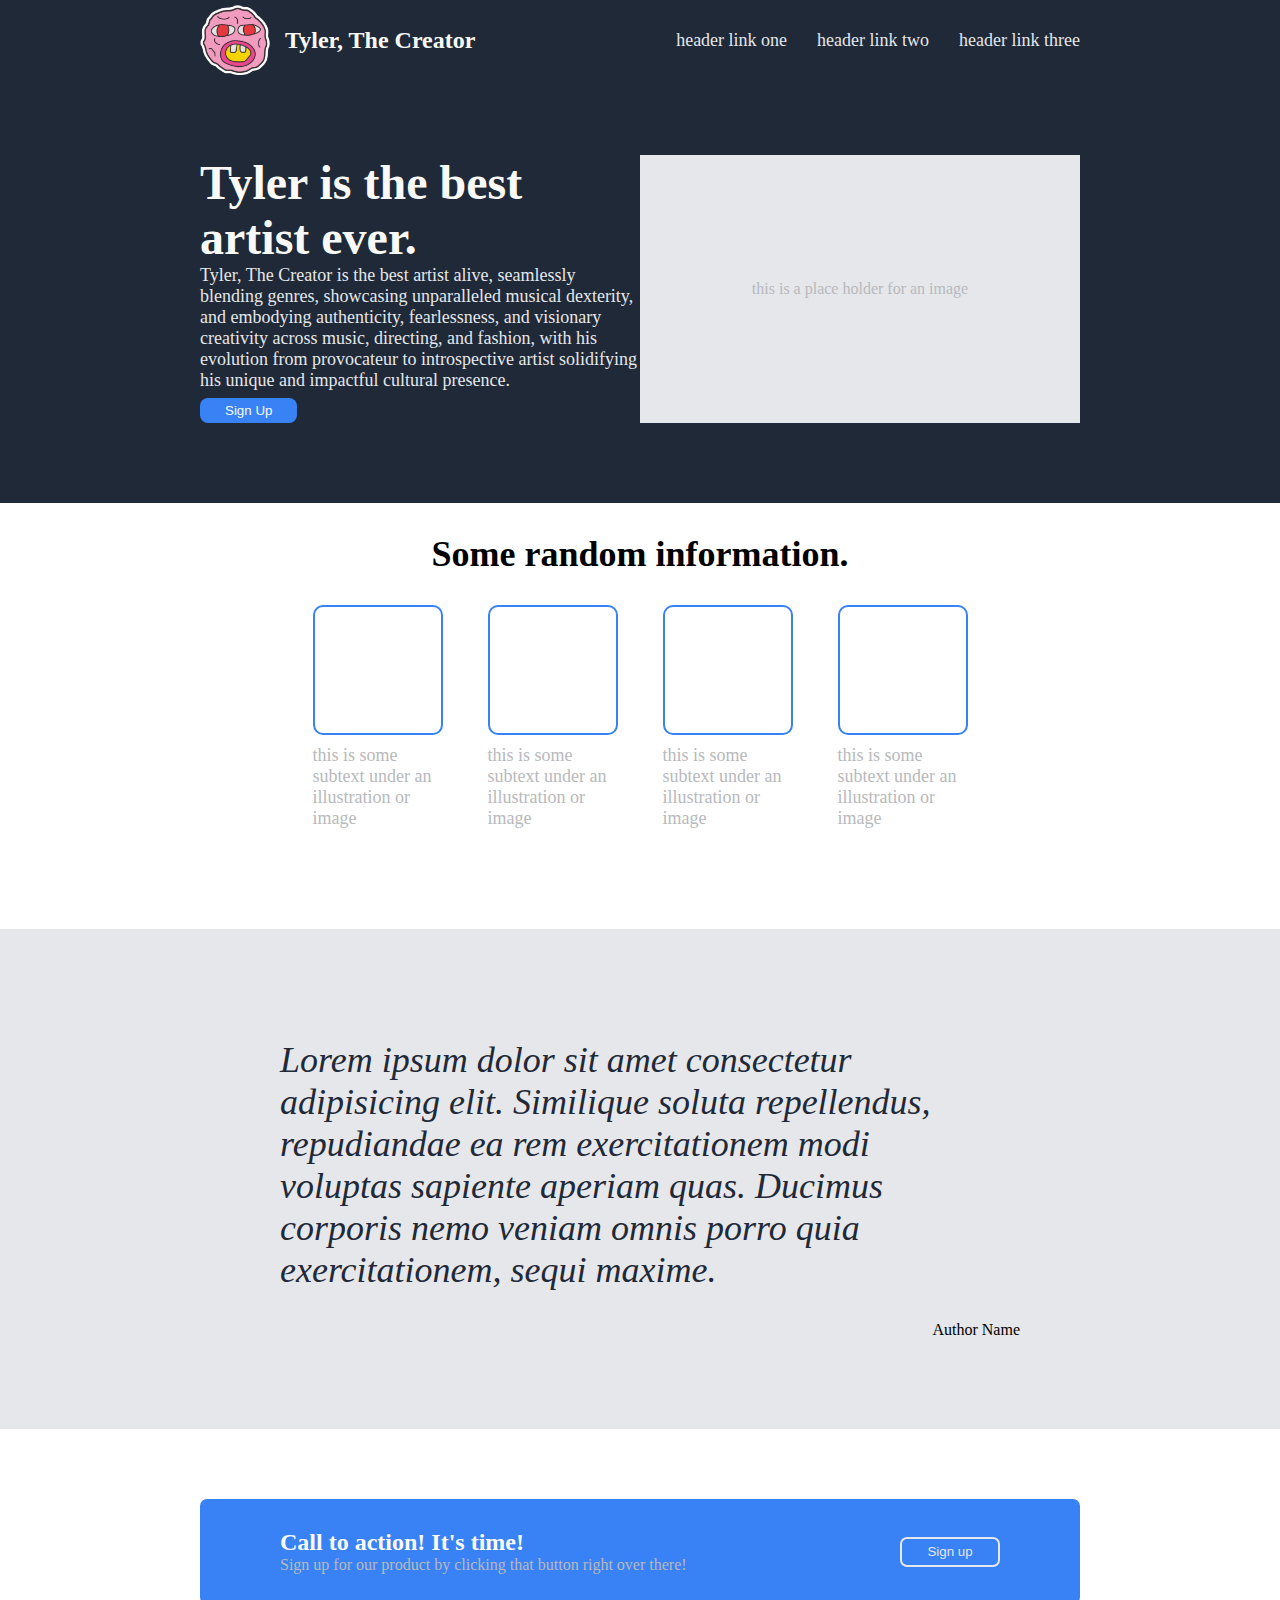
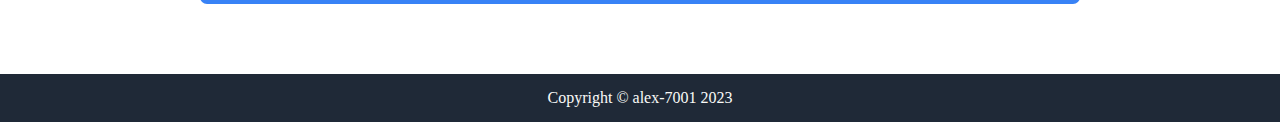
==== index.html @ 18d8a0e2 "Changed the content in paragraph header" ====
<!DOCTYPE html>
<html lang="en">
<head>
  <meta charset="UTF-8">
  <meta name="viewport" content="width=device-width, initial-scale=1.0">
  <title>Landing Page</title>
  <link rel="stylesheet" href="styles/index.css">
</head>
<body>
  <div class="first-container">
    <div class="header">
      <img id="logo" alt="cherry bomb logo" src="images/cherry_bomb_logo.png">
      <h1 class="header-logo">Tyler, The Creator</h1>
      <div class="links">
        <a class="link one" href="#">header link one</a>
        <a class="link two" href="#">header link two</a>
        <a class="link three" href="#">header link three</a>
      </div>
    </div>
    <div class="content-container">
      <div class="content">
        <h2 class="main-text">Tyler is the best artist ever.</h2>
        <p class="secondary-text">Tyler, The Creator is the best artist alive, seamlessly blending genres, showcasing unparalleled musical dexterity, and embodying authenticity, fearlessness, and visionary creativity across music, directing, and fashion, with his evolution from provocateur to introspective artist solidifying his unique and impactful cultural presence.</p>
        <button class="button">Sign Up</button>
      </div>
      <div class="image-container">this is a place holder for an image</div>
    </div>
  </div>
  <div class="second-container">
    <div class="content-container">
      <h1 class="information-header">
        Some random information.
      </h1>
      <div class="main-box-container">
        <div class="box-container">
          <div class="box-one"></div>
          <p class="box-content">this is some subtext under an illustration or image</p>
        </div>
        <div class="box-container">
          <div class="box-two"></div>
          <p class="box-content">this is some subtext under an illustration or image</p>
        </div>
        <div class="box-container">
          <div class="box-three"></div>
          <p class="box-content">this is some subtext under an illustration or image</p>
        </div>
        <div class="box-container">
          <div class="box-four"></div>
          <p class="box-content">this is some subtext under an illustration or image</p>
        </div>
      </div>
    </div>
  </div>
  <div class="third-container">
      <div class="content-container">
        <p id="quote">Lorem ipsum dolor sit amet consectetur adipisicing elit. Similique soluta repellendus, repudiandae ea rem exercitationem modi voluptas sapiente aperiam quas. Ducimus corporis nemo veniam omnis porro quia exercitationem, sequi maxime.</p>
        <p id="author">Author Name</p>
      </div>
  </div>
  <div class="fourth-container">
    <div class="content-container">
      <div class="action-content">
        <h2>Call to action! It's time!</h2>
        <p>Sign up for our product by clicking that button right over there!</p>
      </div>
      <button id="action-button">Sign up</button>
    </div>
  </div>
  <div class="fifth-container">
    <p>Copyright &copy alex-7001 2023</p>
  </div>
</body>
</html>
---- styles/index.css ----
* {
  margin: 0px;
  padding: 0px;
  box-sizing: border-box;
}

.first-container{ 
  background-color: #1F2937;
  display: flex;
  padding-top: 5px;
  flex-direction: column;
}

.header {
  flex: 1;
  /* change margin to 200px */
  margin: 0px 200px;
  display: flex;
  /* border: 1px solid #ffff00; */
  flex-wrap: wrap;
  justify-content: space-between;
  align-items: center;
  gap: 15px;
}

#logo {
  width: 70px;
  height: 70px;
}

.header-logo {
  font-size: 24px;
  color: #F9FAF8;
  /* border: 2px solid; */
}

.links {
  /* border: 1px solid red; */
  display: flex;
  flex-wrap: wrap;
  gap: 30px;
  flex: 1;
  justify-content: flex-end;
  align-items: center;
}

.links > * {
  font-size: 18px;
  color: #E5E7EB;
  text-decoration: none;
}

.links > *:hover {
  text-decoration: underline;
}

.first-container .content-container {
  /* border: 2px solid yellow; */
  display: flex;
  flex: 1;
  margin: 80px 200px;
}

.content {
  /* border: 1px solid ; */
  display: flex;
  flex-direction: column;
  width: 500px;
  flex: 1;
}

.main-text {
  color: #F9FAF8;
  font-size: 48px;
  width: 400px;
  /* border: 1px solid red;
  background-color: green; */
}

.secondary-text {
  /* background-color: red; */
  flex: 1;
  font-size: 18px;
  color: #E5E7EB;
}

.button {
  background-color: #3882F6;
  width: fit-content;
  padding: 5px 25px;
  margin-top: 7px;
  border-radius: 8px;
  color: #F9FAF8;
  border: 0px;
}

.image-container {
  flex: 1;
  display: flex;
  background-color: #E5E7EB;
  justify-content: center;
  align-items: center;
  color: #b8b9bc;
}

.second-container,
.fourth-container{ 
  display: flex;
}


.second-container .content-container {
  /* border: 2px solid yellow; */
  display: flex;
  flex: 1;
  margin: 30px 200px;
  margin-bottom: 100px;
  flex-direction: column;
  align-items: center;
}

.information-header {
  /* border: 2px solid black; */
  display: flex;
  justify-content: center;
  font-size: 36px;
}

.main-box-container {
  /* border: 2px solid green; */
  display: flex;
  justify-content: space-around;
  width: 700px;
  margin-top: 30px;
}

.box-container {
  /* border: 1px solid black;
  background-color: blueviolet; */
  display: flex;
  flex-direction: column;
  align-items: center;
  width: 130px;
}

.box-one,
.box-two,
.box-three,
.box-four {
  border: 2px solid #3882F6;
  height: 130px;
  width: 130px;
  border-radius: 10px;
}

p.box-content {
  /* border: 1px solid yellow;
  color: red; */
  font-size: 18px;
  color: #b8b9bc;
  margin-top: 10px;
}

.third-container {
  display: flex;
  background-color: #E5E7EB;
}

.third-container .content-container {
  /* border: 2px solid yellow; */
  display: flex;
  flex: 1;
  margin: 30px 200px;
  /* margin-bottom: 100px; */
  flex-direction: column;
  padding: 60px;
  align-items: flex-end;
  gap: 10px;
}

#quote {
  /* border: 2px solid black; */
  font-size: 36px;
  color: #1F2937;
  font-style: italic;
  padding: 20px;
}

.fourth-container .content-container {
  background-color: #3882F6;
  display: flex;
  flex: 1;
  margin: 70px 200px;
  border-radius: 7px;
  padding: 30px 80px;
  justify-content: space-between;
  align-items: center;
}

.action-content h2 {
  color: #F9FAF8;
}

.action-content p {
  color: #b8b9bc;
}

#action-button {
  width: 100px;
  height: 30px;
  background-color: #3882F6;
  border: 2px solid #E5E7EB;
  border-radius: 7px;
  color: #E5E7EB;
}

.fifth-container {
  background-color: #1F2937;
  display: flex;
  justify-content: center;
}

.fifth-container p {
  margin: 15px 200px;
  color: #F9FAF8;
}
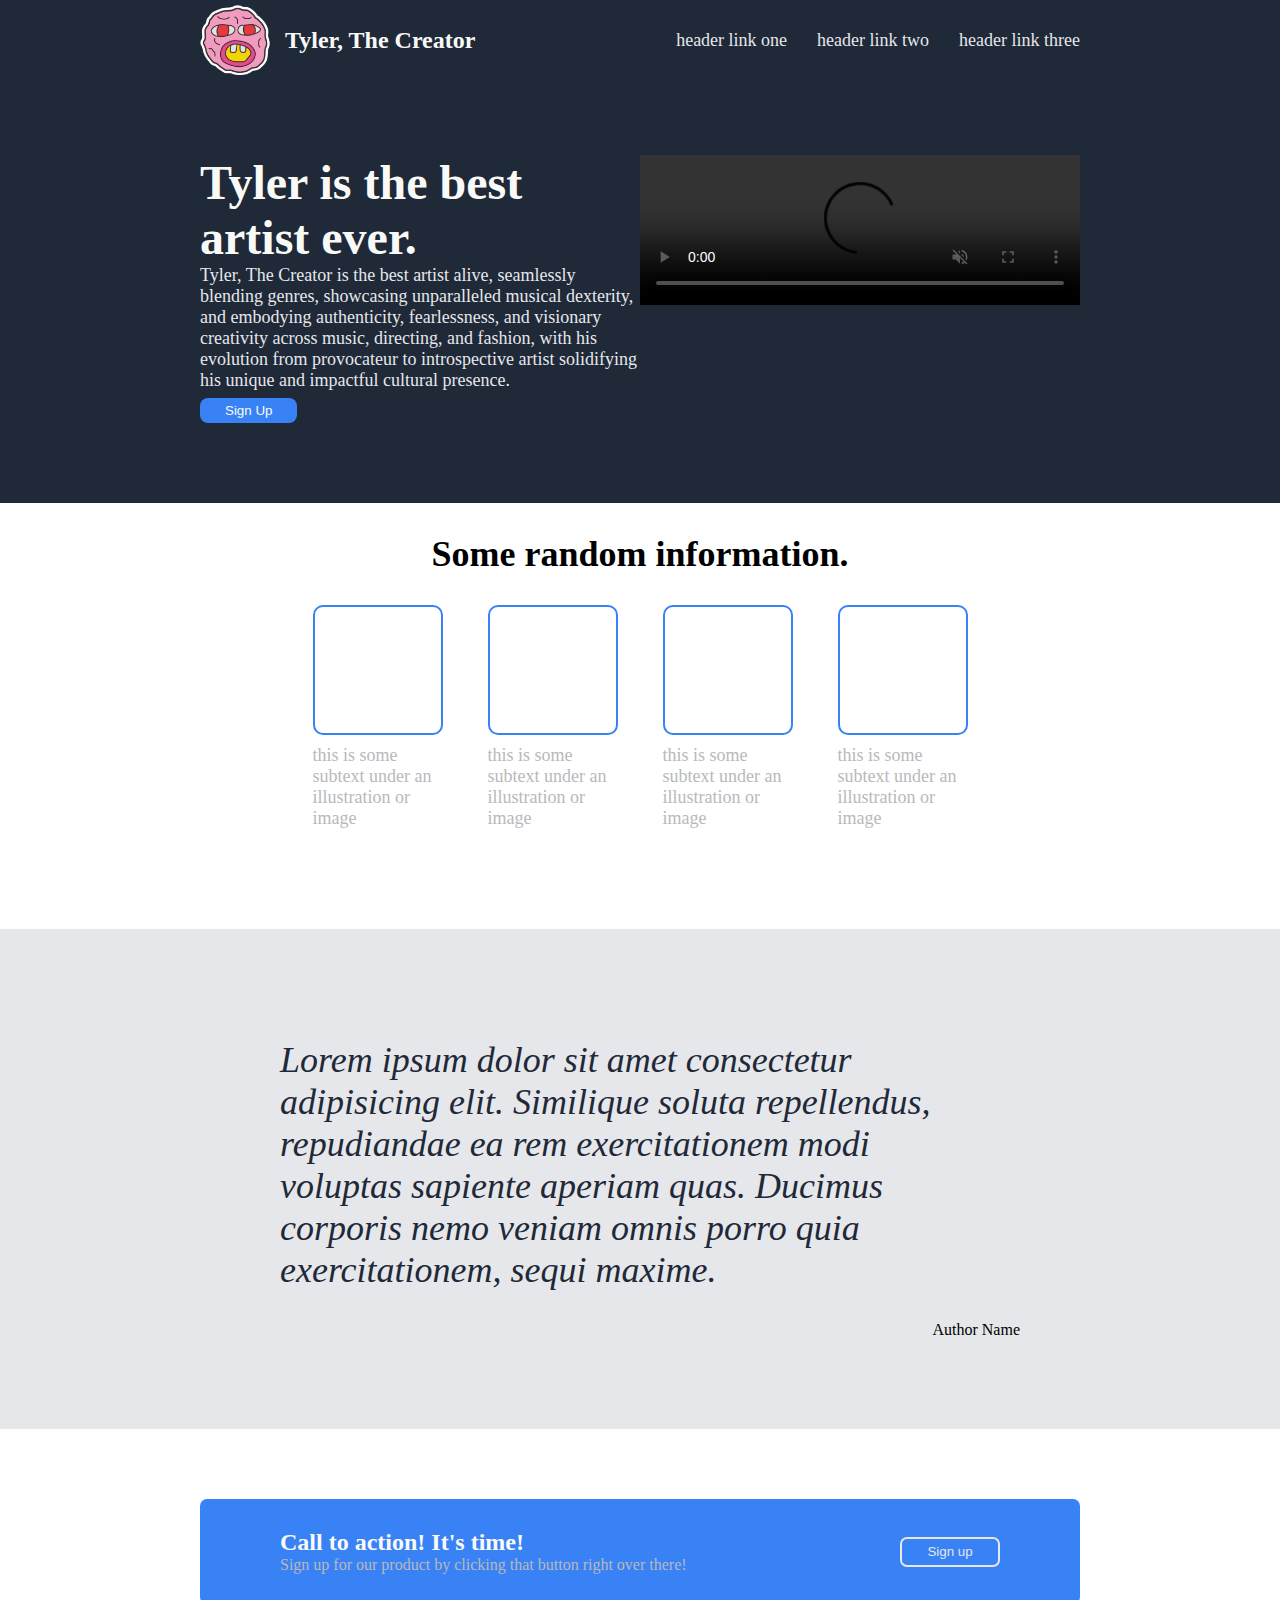
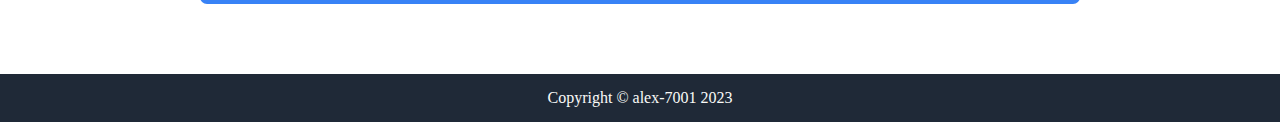
==== commit a755d160: "Added find your wings video into html" ====
--- a/index.html
+++ b/index.html
@@ -23,7 +23,7 @@
         <p class="secondary-text">Tyler, The Creator is the best artist alive, seamlessly blending genres, showcasing unparalleled musical dexterity, and embodying authenticity, fearlessness, and visionary creativity across music, directing, and fashion, with his evolution from provocateur to introspective artist solidifying his unique and impactful cultural presence.</p>
         <button class="button">Sign Up</button>
       </div>
-      <div class="image-container">this is a place holder for an image</div>
+      <video id="video" src="videos/Tyler, The Creator - Find Your Wings (Music Video).mp4" controls autoplay muted></video>
     </div>
   </div>
   <div class="second-container">
--- a/styles/index.css
+++ b/styles/index.css
@@ -94,13 +94,10 @@
   border: 0px;
 }
 
-.image-container {
-  flex: 1;
-  display: flex;
-  background-color: #E5E7EB;
-  justify-content: center;
-  align-items: center;
-  color: #b8b9bc;
+#video {
+  flex: 1;
+  width: 300px;
+  height: fit-content;
 }
 
 .second-container,
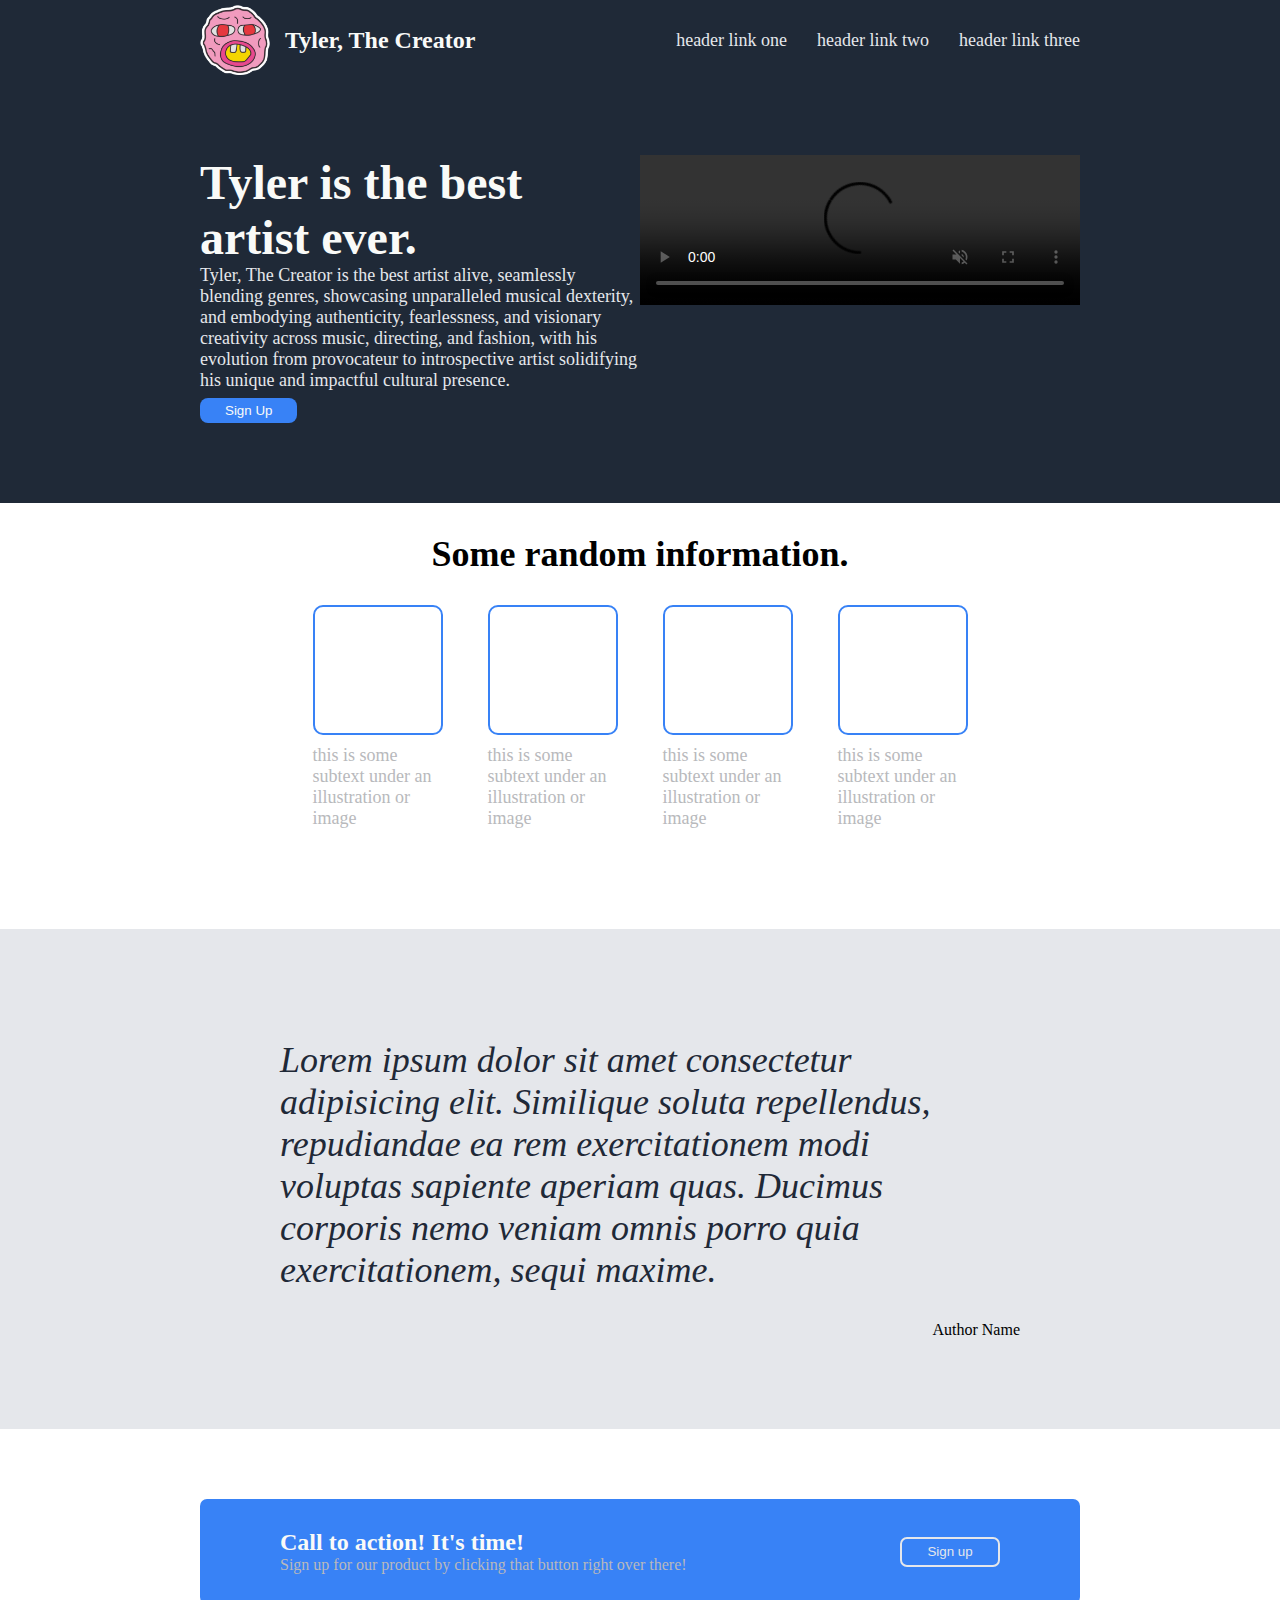
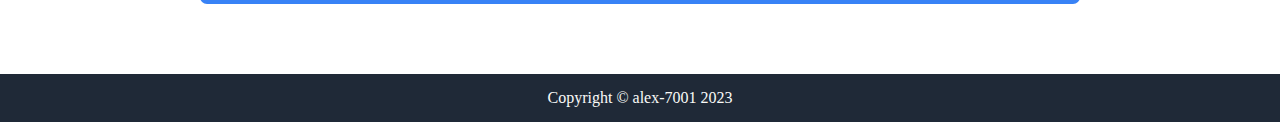
==== commit 00b1c589: "Trimmed the video" ====
--- a/index.html
+++ b/index.html
@@ -23,7 +23,7 @@
         <p class="secondary-text">Tyler, The Creator is the best artist alive, seamlessly blending genres, showcasing unparalleled musical dexterity, and embodying authenticity, fearlessness, and visionary creativity across music, directing, and fashion, with his evolution from provocateur to introspective artist solidifying his unique and impactful cultural presence.</p>
         <button class="button">Sign Up</button>
       </div>
-      <video id="video" src="videos/Tyler, The Creator - Find Your Wings (Music Video).mp4" controls autoplay muted></video>
+      <video id="video" src="videos/find_your_wings.mp4" controls autoplay muted></video>
     </div>
   </div>
   <div class="second-container">
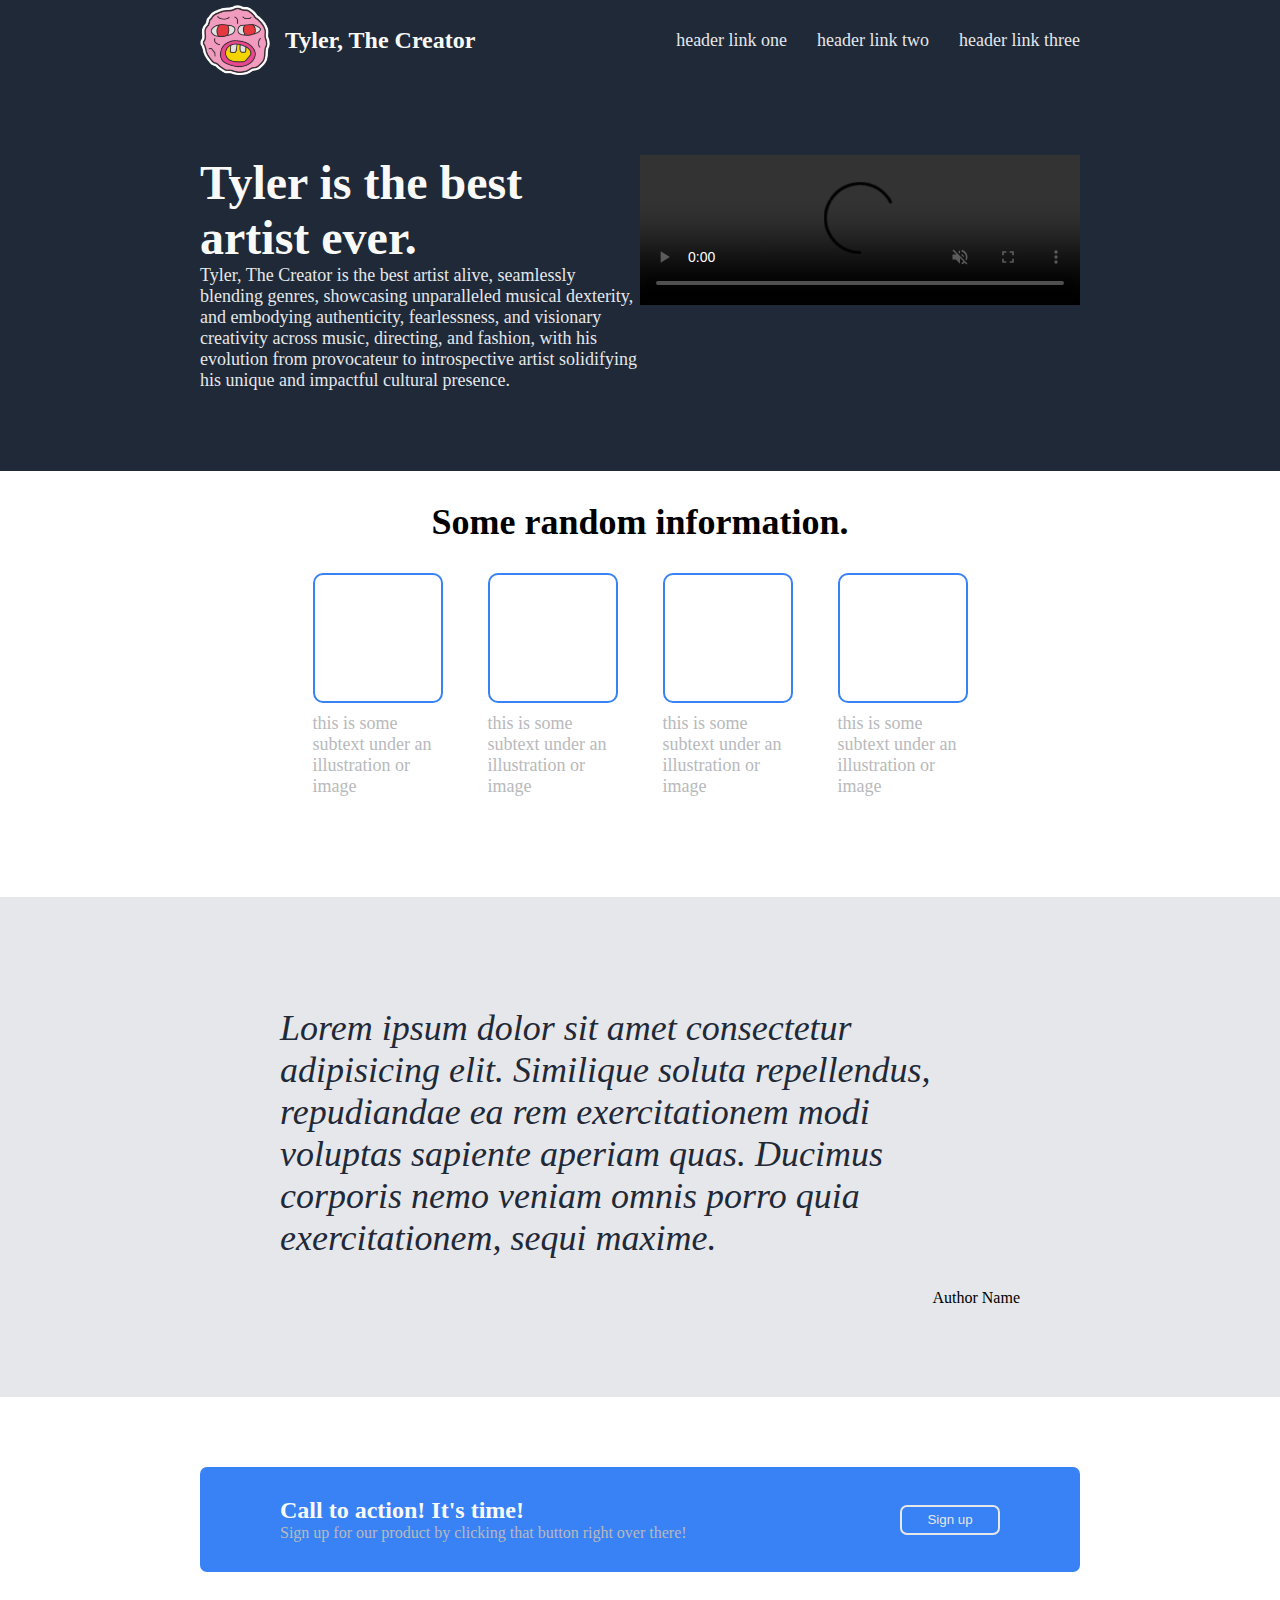
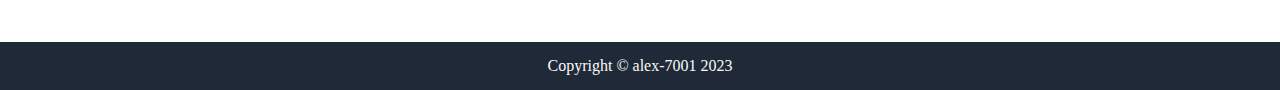
==== commit 09c51a51: "Removed button from first container" ====
--- a/index.html
+++ b/index.html
@@ -21,9 +21,8 @@
       <div class="content">
         <h2 class="main-text">Tyler is the best artist ever.</h2>
         <p class="secondary-text">Tyler, The Creator is the best artist alive, seamlessly blending genres, showcasing unparalleled musical dexterity, and embodying authenticity, fearlessness, and visionary creativity across music, directing, and fashion, with his evolution from provocateur to introspective artist solidifying his unique and impactful cultural presence.</p>
-        <button class="button">Sign Up</button>
       </div>
-      <video id="video" src="videos/find_your_wings.mp4" controls autoplay muted></video>
+      <video id="video" src="videos/find_your_wings.mp4" controls autoplay muted loop></video>
     </div>
   </div>
   <div class="second-container">
--- a/styles/index.css
+++ b/styles/index.css
@@ -82,16 +82,6 @@
   flex: 1;
   font-size: 18px;
   color: #E5E7EB;
-}
-
-.button {
-  background-color: #3882F6;
-  width: fit-content;
-  padding: 5px 25px;
-  margin-top: 7px;
-  border-radius: 8px;
-  color: #F9FAF8;
-  border: 0px;
 }
 
 #video {
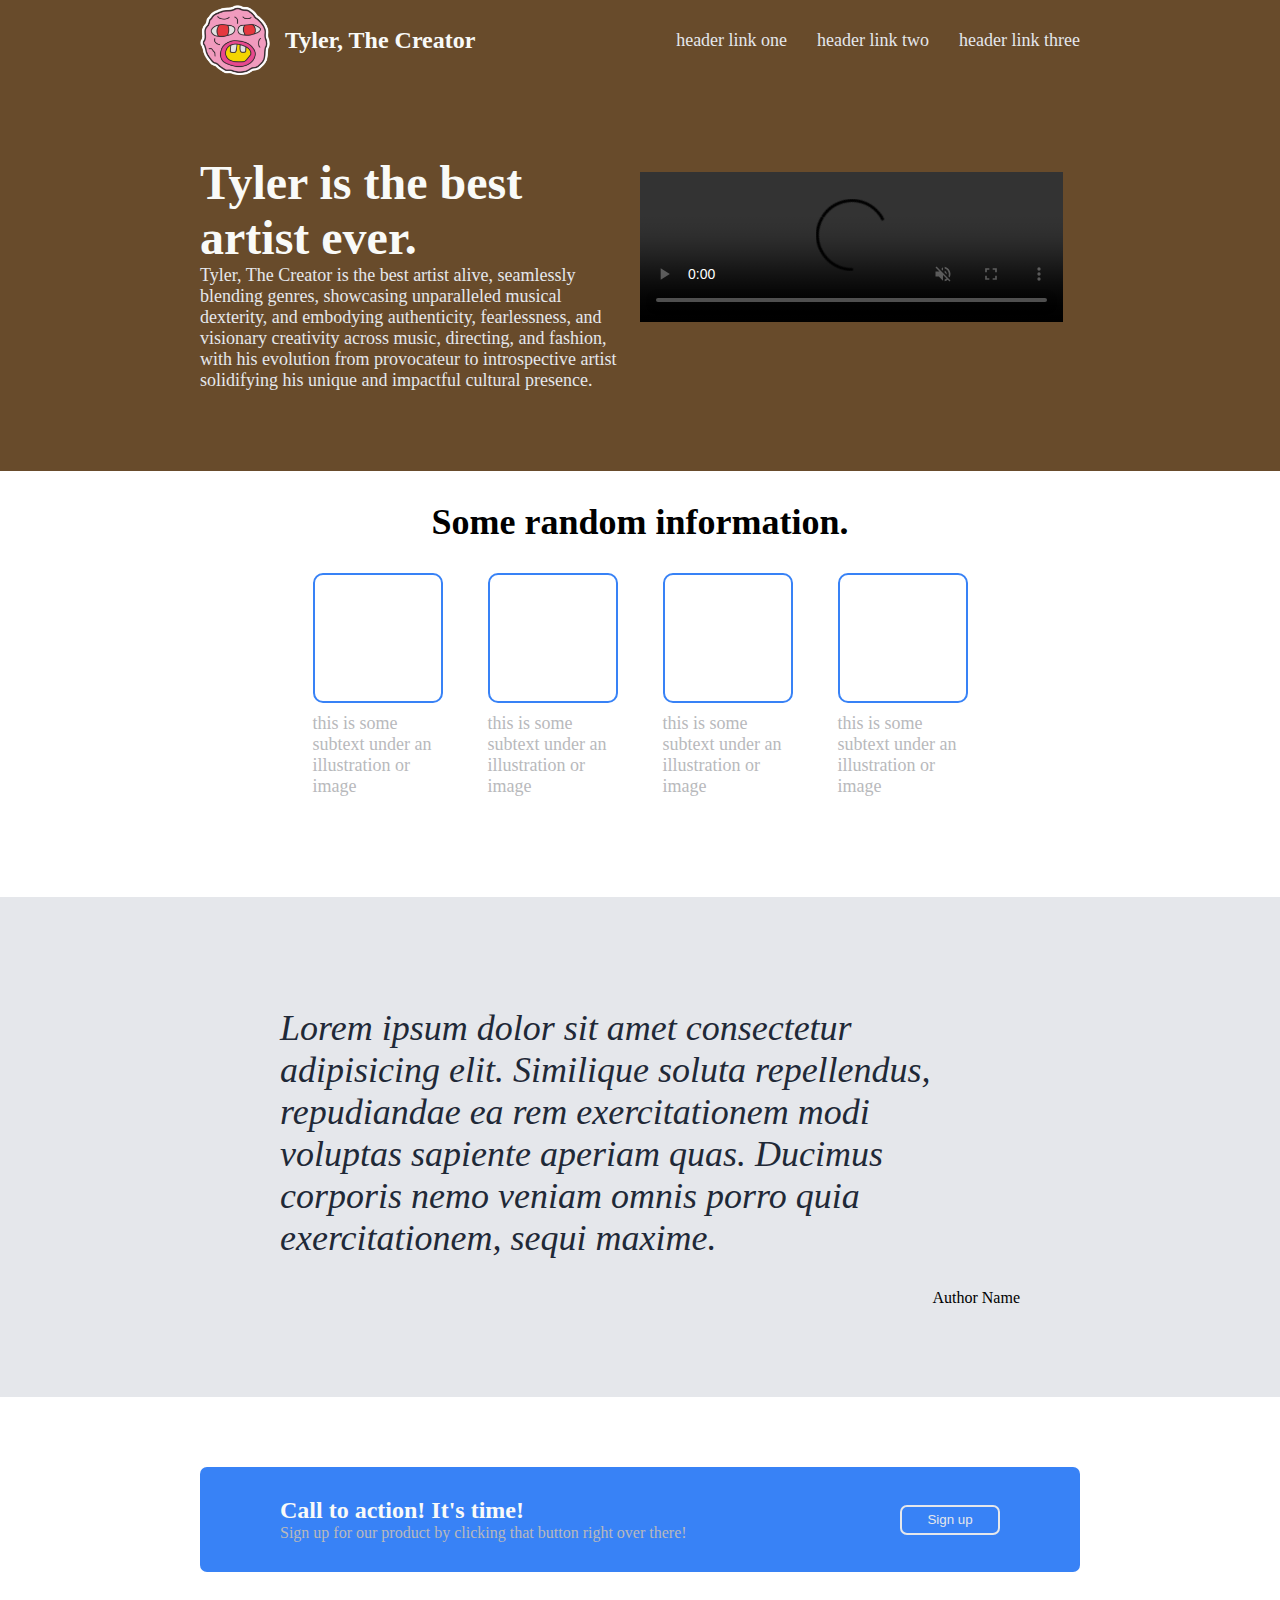
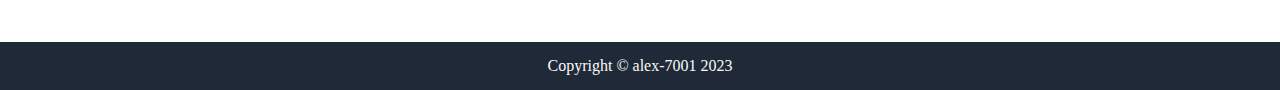
==== commit a6fd7309: "Changed background color for first container" ====
--- a/index.html
+++ b/index.html
@@ -22,7 +22,7 @@
         <h2 class="main-text">Tyler is the best artist ever.</h2>
         <p class="secondary-text">Tyler, The Creator is the best artist alive, seamlessly blending genres, showcasing unparalleled musical dexterity, and embodying authenticity, fearlessness, and visionary creativity across music, directing, and fashion, with his evolution from provocateur to introspective artist solidifying his unique and impactful cultural presence.</p>
       </div>
-      <video id="video" src="videos/find_your_wings.mp4" controls autoplay muted loop></video>
+      <video id="video" src="videos/find_your_wings.mp4" controls muted loop ></video>
     </div>
   </div>
   <div class="second-container">
--- a/styles/index.css
+++ b/styles/index.css
@@ -5,7 +5,7 @@
 }
 
 .first-container{ 
-  background-color: #1F2937;
+  background-color: #51300bde;
   display: flex;
   padding-top: 5px;
   flex-direction: column;
@@ -88,6 +88,7 @@
   flex: 1;
   width: 300px;
   height: fit-content;
+  padding: 17px;
 }
 
 .second-container,
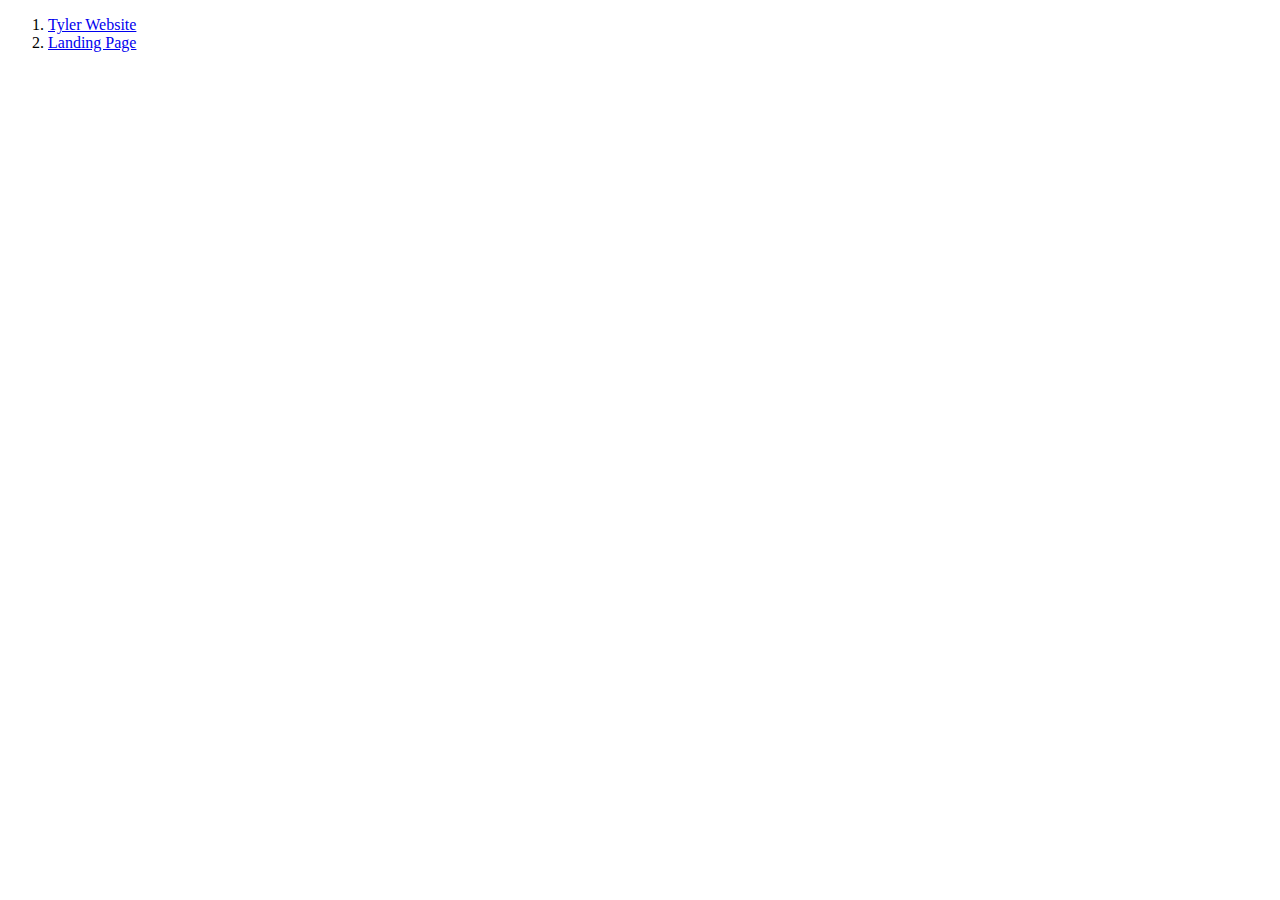
==== commit 71095e29: "Restructed folders and changed index to store the different webpages" ====
--- a/index.html
+++ b/index.html
@@ -3,70 +3,12 @@
 <head>
   <meta charset="UTF-8">
   <meta name="viewport" content="width=device-width, initial-scale=1.0">
-  <title>Landing Page</title>
-  <link rel="stylesheet" href="styles/index.css">
+  <title>Websites</title>
 </head>
 <body>
-  <div class="first-container">
-    <div class="header">
-      <img id="logo" alt="cherry bomb logo" src="images/cherry_bomb_logo.png">
-      <h1 class="header-logo">Tyler, The Creator</h1>
-      <div class="links">
-        <a class="link one" href="#">header link one</a>
-        <a class="link two" href="#">header link two</a>
-        <a class="link three" href="#">header link three</a>
-      </div>
-    </div>
-    <div class="content-container">
-      <div class="content">
-        <h2 class="main-text">Tyler is the best artist ever.</h2>
-        <p class="secondary-text">Tyler, The Creator is the best artist alive, seamlessly blending genres, showcasing unparalleled musical dexterity, and embodying authenticity, fearlessness, and visionary creativity across music, directing, and fashion, with his evolution from provocateur to introspective artist solidifying his unique and impactful cultural presence.</p>
-      </div>
-      <video id="video" src="videos/find_your_wings.mp4" controls muted loop ></video>
-    </div>
-  </div>
-  <div class="second-container">
-    <div class="content-container">
-      <h1 class="information-header">
-        Some random information.
-      </h1>
-      <div class="main-box-container">
-        <div class="box-container">
-          <div class="box-one"></div>
-          <p class="box-content">this is some subtext under an illustration or image</p>
-        </div>
-        <div class="box-container">
-          <div class="box-two"></div>
-          <p class="box-content">this is some subtext under an illustration or image</p>
-        </div>
-        <div class="box-container">
-          <div class="box-three"></div>
-          <p class="box-content">this is some subtext under an illustration or image</p>
-        </div>
-        <div class="box-container">
-          <div class="box-four"></div>
-          <p class="box-content">this is some subtext under an illustration or image</p>
-        </div>
-      </div>
-    </div>
-  </div>
-  <div class="third-container">
-      <div class="content-container">
-        <p id="quote">Lorem ipsum dolor sit amet consectetur adipisicing elit. Similique soluta repellendus, repudiandae ea rem exercitationem modi voluptas sapiente aperiam quas. Ducimus corporis nemo veniam omnis porro quia exercitationem, sequi maxime.</p>
-        <p id="author">Author Name</p>
-      </div>
-  </div>
-  <div class="fourth-container">
-    <div class="content-container">
-      <div class="action-content">
-        <h2>Call to action! It's time!</h2>
-        <p>Sign up for our product by clicking that button right over there!</p>
-      </div>
-      <button id="action-button">Sign up</button>
-    </div>
-  </div>
-  <div class="fifth-container">
-    <p>Copyright &copy alex-7001 2023</p>
-  </div>
+  <ol>
+    <li><a href="pages/tyler.html">Tyler Website</a></li>
+    <li><a href="pages/landing.html">Landing Page</a></li>
+  </ol>
 </body>
 </html>